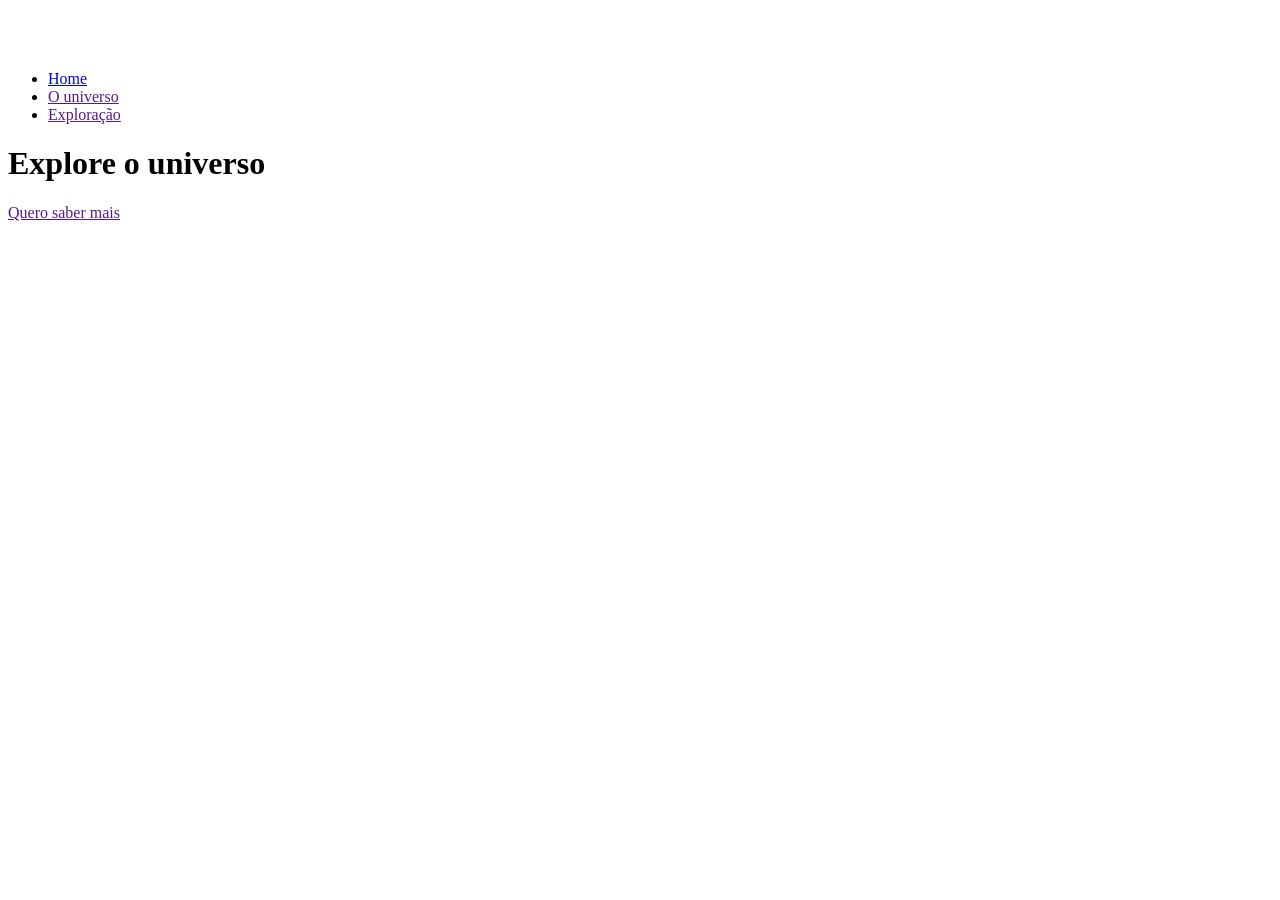
==== pages/universo.html @ d04bd239 "Add files via upload" ====
<!DOCTYPE html>
<html lang="en">

<head>
    <meta charset="UTF-8">
    <meta name="viewport" content="width=device-width, initial-scale=1.0">
    <title>O Universo</title>
    <link rel="stylesheet" href="./styles/index.css">
    <link rel="preconnect" href="https://fonts.googleapis.com">
    <link rel="preconnect" href="https://fonts.gstatic.com" crossorigin>
    <link href="https://fonts.googleapis.com/css2?family=Roboto:ital,wght@0,100..900;1,100..900&display=swap"
        rel="stylesheet">
</head>

<body>
    <header>
        <img src="../assets/Vector.svg" alt="Logo do Universo">
        <nav>
            <ul>
                <li><a href="../index.html">Home</a></li>
                <li><a href="" class="ativa">O universo</a></li>
                <li><a href="">Exploração</a></li>
            </ul>
        </nav>
    </header>

    <main>
        <h1>Explore o universo</h1>
        <a href="">Quero saber mais</a>
    </main>
</body>

</html>
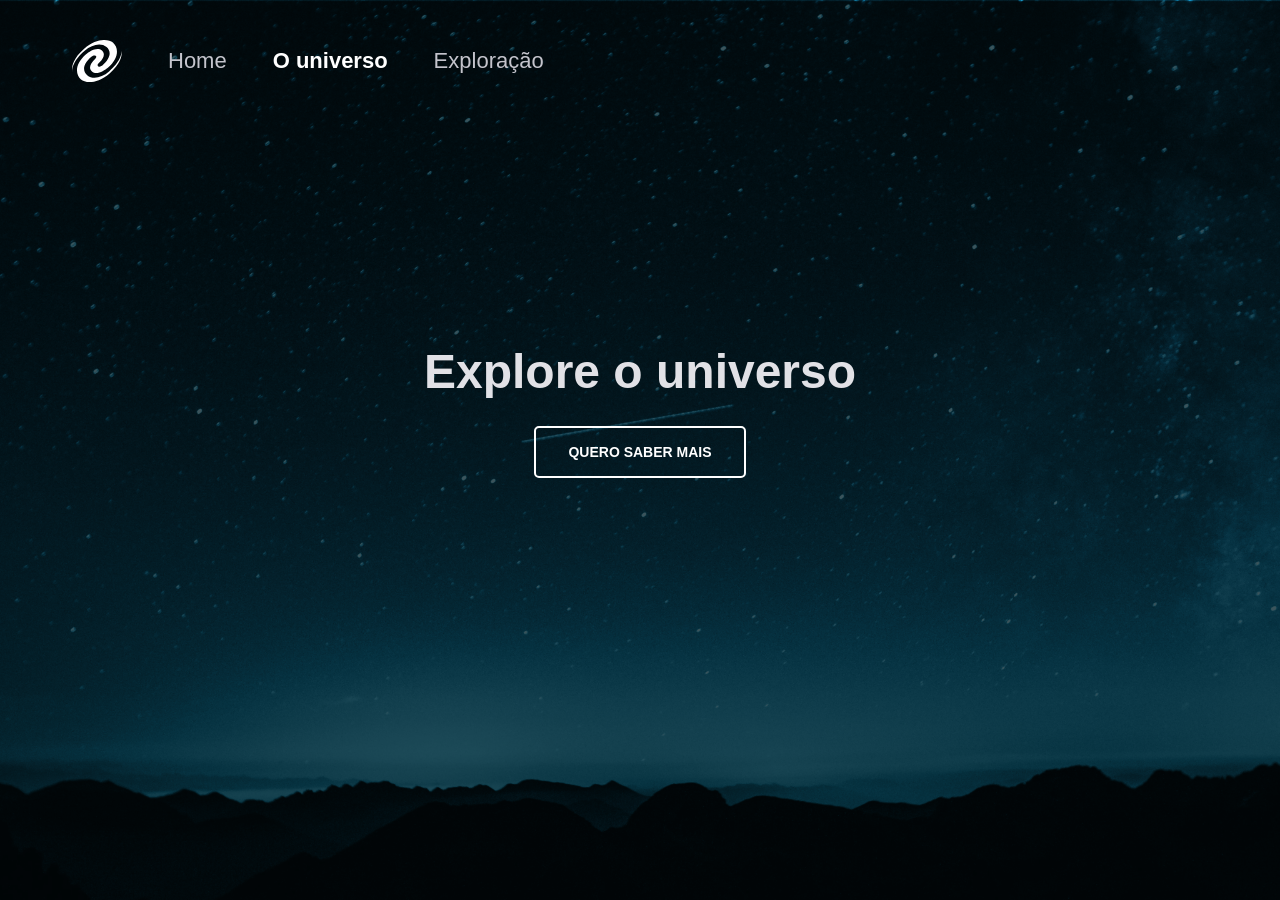
==== commit c7fb15c2: "Update stylesheet link path in universo.html" ====
--- a/pages/universo.html
+++ b/pages/universo.html
@@ -5,7 +5,7 @@
     <meta charset="UTF-8">
     <meta name="viewport" content="width=device-width, initial-scale=1.0">
     <title>O Universo</title>
-    <link rel="stylesheet" href="./styles/index.css">
+    <link rel="stylesheet" href="../styles/index.css">
     <link rel="preconnect" href="https://fonts.googleapis.com">
     <link rel="preconnect" href="https://fonts.gstatic.com" crossorigin>
     <link href="https://fonts.googleapis.com/css2?family=Roboto:ital,wght@0,100..900;1,100..900&display=swap"
@@ -30,4 +30,4 @@
     </main>
 </body>
 
-</html>+</html>
--- a/styles/index.css
+++ b/styles/index.css
@@ -0,0 +1,68 @@
+* {
+    margin: 0;
+    padding: 0;
+    box-sizing: border-box;
+    font-family: Roboto, sans-serif;
+}
+
+body {
+    background-image: url(../assets/mountains-universe-1.png);
+    background-size: cover;
+    background-position: center;
+    background-repeat: no-repeat;
+
+    height: 100vh;
+}
+
+header {
+    height: 122px;
+    display: flex;
+    padding-inline: 72px;
+    align-items: center;
+    gap: 46px;
+    margin-bottom: 220px;
+
+    ul {
+        display: flex;
+        list-style: none;
+        gap: 46px;
+
+        a {
+            text-decoration: none;
+            font-size: 22px;
+            color: #c4c4cc;
+        }
+
+        .ativa {
+            color: #ffffff;
+            font-weight: 700;
+        }
+    }
+}
+
+main {
+    width: fit-content;
+    margin-inline: auto;
+
+    h1 {
+        font-size: 48px;
+        line-height: 125%;
+        color: #e1e1e6;
+        margin-bottom: 24px;
+    }
+
+    a {
+        border: 2px solid #FFF;
+        display: block;
+        width: fit-content;
+        margin-inline: auto;
+        padding: 12px 32px;
+        border-radius: 5px;
+        font-size: 14px;
+        line-height: 24px;
+        color: #FFF;
+        text-transform: uppercase;
+        font-weight: 700;
+        text-decoration: none;
+    }
+}
